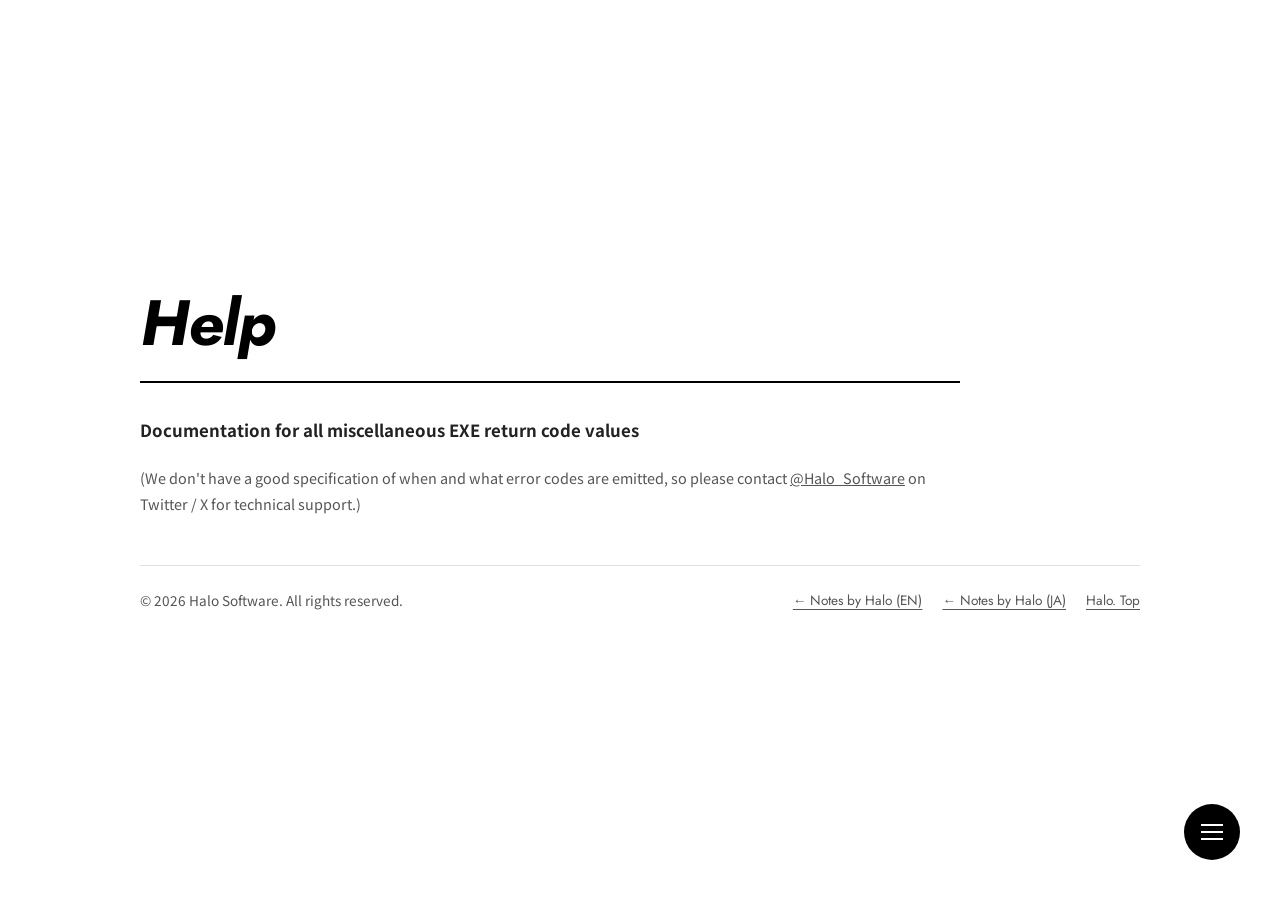
==== help.html @ 93147763 "Update site design with Jost typography, Homebrew instructions, and configure CNAME for notes.gethal" ====
<!DOCTYPE html>
<html lang="en">
<head>
  <meta charset="UTF-8">
  <meta http-equiv="X-UA-Compatible" content="IE=edge">
  <meta name="viewport" content="width=device-width, initial-scale=1.0">

  <!-- Google AdSense Verification -->
  <script async src="https://pagead2.googlesyndication.com/pagead/js/adsbygoogle.js?client=ca-pub-6644000083607773" crossorigin="anonymous"></script>

  <title>Help - Notes by Halo</title>

  <link rel="apple-touch-icon" type="image/png" href="apple-touch-icon-180x180.png">
  <link rel="icon" type="image/png" href="icon-192x192.png">
  <link rel="stylesheet" href="style.css">
</head>
<body>

  <!-- Menu Toggle Input -->
  <input type="checkbox" id="menu-toggle-input" aria-hidden="true">
  <label for="menu-toggle-input" class="menu-btn" aria-label="Toggle navigation menu">
    <span></span>
    <span></span>
    <span></span>
  </label>

  <nav class="menu-overlay" aria-label="Site Navigation">
    <ul>
      <li><a href="index.html">Notes by Halo. (EN)</a></li>
      <li><a href="index_ja.html">Notes by Halo. (JA)</a></li>
      <li><a href="policy.html">Policy</a></li>
      <li><a href="https://gethalo.software/">Halo. Official Top</a></li>
    </ul>
  </nav>

  <section class="section white">
    <div class="section-inner">
      <i>
        <h1 class="section-title" style="font-style: italic;">Help</h1>
      </i>

      <div class="doc-card">
        <p>
          <strong>Documentation for all miscellaneous EXE return code values</strong>
        </p>
        <p class="doc-note">
          (We don't have a good specification of when and what error codes are emitted, so please contact <a href="https://twitter.com/halo_software" target="_blank" rel="noopener noreferrer" style="text-decoration: underline;">@Halo_Software</a> on Twitter / X for technical support.)
        </p>
      </div>

      <div class="footer-meta light-border">
        <span>&copy; 2026 Halo Software. All rights reserved.</span>
        <div class="footer-links-inline">
          <a href="index.html">&larr; Notes by Halo (EN)</a>
          <a href="index_ja.html">&larr; Notes by Halo (JA)</a>
          <a href="https://gethalo.software/">Halo. Top</a>
        </div>
      </div>
    </div>
  </section>

</body>
</html>
---- style.css ----
@import url('https://fonts.googleapis.com/css2?family=Jost:ital,wght@0,400;0,500;0,600;0,700;0,800;1,500;1,700;1,800&family=Noto+Sans+JP:wght@400;500;700&display=swap');

:root {
  --bg-white: #ffffff;
  --bg-black: #000000;
  --text-white: #ffffff;
  --text-black: #000000;
  --text-muted-white: #a0a0a0;
  --text-muted-black: #555555;
  --border-light: rgba(0, 0, 0, 0.12);
  --border-dark: rgba(255, 255, 255, 0.2);
  --font-heading: 'Jost', -apple-system, BlinkMacSystemFont, 'Segoe UI', Roboto, sans-serif;
  --font-body: 'Noto Sans JP', -apple-system, BlinkMacSystemFont, sans-serif;
  --transition-fast: 0.2s ease;
  --transition-smooth: 0.35s cubic-bezier(0.16, 1, 0.3, 1);
}

* {
  box-sizing: border-box;
  margin: 0;
  padding: 0;
}

html {
  scroll-behavior: smooth;
  scroll-snap-type: y mandatory;
  font-size: 16px;
}

body {
  background-color: var(--bg-white);
  color: var(--text-black);
  font-family: var(--font-heading);
  line-height: 1.6;
  overflow-x: hidden;
  -webkit-font-smoothing: antialiased;
}

p, span, li {
  font-family: var(--font-body);
}

a {
  color: inherit;
  text-decoration: none;
  transition: opacity var(--transition-fast);
}

a:hover {
  opacity: 0.75;
}

/* ==========================================================================
   Section Base Layout (Full-Viewport Scroll Snap)
   ========================================================================== */
.section {
  position: relative;
  min-height: 100vh;
  min-height: 100dvh;
  scroll-snap-align: start;
  scroll-snap-stop: always;
  padding: clamp(36px, 7vh, 90px) clamp(20px, 7vw, 90px);
  display: flex;
  flex-direction: column;
  justify-content: center;
  box-sizing: border-box;
}

.section.white {
  background-color: var(--bg-white);
  color: var(--text-black);
}

.section.black {
  background-color: var(--bg-black);
  color: var(--text-white);
}

.section-inner {
  width: 100%;
  max-width: 1000px;
  margin: 0 auto;
}

.section-category {
  font-family: var(--font-heading);
  font-size: clamp(0.8rem, 1.8vw, 0.95rem);
  font-weight: 700;
  text-transform: uppercase;
  letter-spacing: 0.12em;
  color: var(--text-muted-black);
  margin-bottom: 0.4rem;
  display: block;
}

.section-category.white-text {
  color: var(--text-muted-white);
}

.section-title {
  font-family: var(--font-heading);
  font-size: clamp(2.2rem, 5vw, 4rem);
  font-weight: 700;
  letter-spacing: -0.02em;
  margin-bottom: clamp(1rem, 2.5vh, 1.75rem);
  line-height: 1.1;
}

.section-footnote {
  position: absolute;
  bottom: clamp(1.25rem, 3.5vh, 2.25rem);
  left: clamp(20px, 7vw, 90px);
  font-size: 0.85rem;
  color: var(--text-muted-white);
  font-weight: 400;
}

/* ==========================================================================
   Hero Section
   ========================================================================== */
.section-hero {
  position: relative;
}

.hero-box {
  display: flex;
  flex-direction: column;
  align-items: flex-start;
  justify-content: center;
}

.hero-logo {
  font-family: var(--font-heading);
  font-size: clamp(4.2rem, 14vw, 10.5rem);
  font-weight: 800;
  font-style: italic;
  letter-spacing: -0.04em;
  line-height: 0.92;
  margin-bottom: 1.5rem;
  animation: slideIn 0.6s var(--transition-smooth) both;
}

.hero-sub {
  font-family: var(--font-heading);
  font-size: clamp(1.3rem, 3.6vw, 2.5rem);
  font-weight: 500;
  font-style: italic;
  letter-spacing: -0.02em;
  line-height: 1.25;
  animation: slideIn 0.8s var(--transition-smooth) both;
}

.hero-sub a {
  text-decoration: underline;
  text-underline-offset: 6px;
  text-decoration-thickness: 2px;
}

/* ==========================================================================
   About Section
   ========================================================================== */
.about-quote {
  font-family: var(--font-body);
  font-size: clamp(1.2rem, 2.6vw, 2.1rem);
  line-height: 1.7;
  font-weight: 400;
  max-width: 900px;
  color: #eeeeee;
}

/* Notes About Specific */
.notes-catchphrase {
  font-family: var(--font-heading);
  font-size: clamp(1.5rem, 3.2vw, 2.5rem);
  font-weight: 700;
  margin-bottom: 0.75rem;
  color: #ffffff;
}

.notes-lead {
  font-family: var(--font-body);
  font-size: clamp(0.95rem, 1.8vw, 1.15rem);
  color: #cccccc;
  margin-bottom: clamp(1.25rem, 3vh, 2.25rem);
  max-width: 800px;
}

.notes-features {
  display: grid;
  grid-template-columns: repeat(auto-fit, minmax(260px, 1fr));
  gap: clamp(1.25rem, 3vw, 2.5rem);
  list-style: none;
}

.notes-feature-item {
  border-top: 1px solid var(--border-dark);
  padding-top: 1rem;
}

.notes-feature-item h3 {
  font-family: var(--font-heading);
  font-size: clamp(1.3rem, 2.2vw, 1.75rem);
  font-weight: 700;
  margin-bottom: 0.5rem;
  color: #ffffff;
}

.notes-feature-item p {
  font-size: 0.95rem;
  color: #dddddd;
  line-height: 1.65;
  margin-bottom: 0.5rem;
}

.notes-quote {
  font-family: var(--font-body);
  font-size: 0.85rem;
  font-style: italic;
  color: var(--text-muted-white);
}

/* ==========================================================================
   Individual Product Section Layout
   ========================================================================== */
.product-single {
  display: flex;
  flex-direction: column;
  justify-content: center;
}

.product-header {
  display: flex;
  align-items: center;
  gap: 1.25rem;
  margin-bottom: 1rem;
}

.product-icon {
  width: clamp(56px, 10vw, 76px);
  height: clamp(56px, 10vw, 76px);
  border-radius: 18px;
  object-fit: contain;
  background-color: #f7f7f7;
  border: 1px solid var(--border-light);
  flex-shrink: 0;
}

.product-name {
  font-family: var(--font-heading);
  font-size: clamp(2.2rem, 5vw, 3.8rem);
  font-weight: 700;
  letter-spacing: -0.03em;
  line-height: 1.1;
}

.product-name a {
  text-decoration: none;
}

.product-desc {
  font-family: var(--font-body);
  font-size: clamp(1rem, 1.8vw, 1.18rem);
  line-height: 1.75;
  margin-bottom: 1.5rem;
  max-width: 820px;
  color: #222222;
}

.tech-stack {
  margin-top: 0.5rem;
  padding-top: 1.25rem;
  border-top: 1px solid var(--border-light);
  max-width: 820px;
}

.tech-stack-title {
  font-weight: 700;
  font-size: 0.85rem;
  text-transform: uppercase;
  letter-spacing: 0.08em;
  margin-bottom: 0.5rem;
  color: var(--text-muted-black);
}

.tech-groups-row {
  display: flex;
  flex-wrap: wrap;
  gap: clamp(1.25rem, 4vw, 2.5rem);
}

.tech-group {
  margin-bottom: 0.25rem;
}

.tech-group-name {
  font-weight: 600;
  font-size: 0.92rem;
  margin-bottom: 0.2rem;
  display: block;
}

.tech-list {
  list-style: disc inside;
  margin-left: 0.25rem;
  color: #444444;
  font-size: 0.92rem;
}

.tech-list li {
  margin-bottom: 0.15rem;
}

/* ==========================================================================
   Aligned App Store Badges & Action Buttons (Uniform 42px Visible Height)
   ========================================================================== */
.product-actions {
  display: flex;
  flex-wrap: wrap;
  align-items: center;
  gap: 0.85rem;
  margin-top: 1.5rem;
}

.badge-link {
  display: inline-flex;
  align-items: center;
  justify-content: center;
  height: 44px;
  line-height: 0;
}

ms-store-badge {
  display: inline-flex;
  align-items: center;
  height: 44px;
  line-height: 0;
}

ms-store-badge::part(img) {
  height: 44px !important;
  width: auto !important;
  display: block;
}

.store-badge-img {
  width: auto;
  display: block;
}

/* Compensate for Google Play official PNG transparent clear-space so visible box is 42px tall */
.store-badge-img.en {
  height: 62.5px;
  margin: -10.25px;
}

.store-badge-img.ja {
  height: 55px;
  margin: -6.5px 0;
}

.btn-link {
  display: inline-flex;
  align-items: center;
  justify-content: center;
  gap: 0.5rem;
  height: 42px;
  padding: 0 1.3rem;
  border: 1.5px solid var(--text-black);
  border-radius: 9999px;
  font-weight: 600;
  font-size: 0.9rem;
  color: var(--text-black);
  background: transparent;
  transition: all var(--transition-fast);
}

.btn-link:hover {
  background: var(--text-black);
  color: var(--text-white);
  opacity: 1;
}

/* ==========================================================================
   SNS & Contact Section
   ========================================================================== */
.contact-block {
  margin-bottom: 2.75rem;
}

.contact-subtitle {
  font-family: var(--font-heading);
  font-size: clamp(1.35rem, 2.8vw, 1.85rem);
  font-weight: 600;
  margin-bottom: 1.25rem;
  color: #ffffff;
}

.sns-list {
  display: flex;
  flex-wrap: wrap;
  align-items: center;
  gap: 1.5rem;
  margin-bottom: 1.5rem;
}

.sns-link {
  display: inline-flex;
  align-items: center;
  justify-content: center;
  width: 50px;
  height: 50px;
  border-radius: 50%;
  border: 1px solid var(--border-dark);
  color: var(--text-white);
  transition: all var(--transition-fast);
}

.sns-link svg {
  width: 22px;
  height: 22px;
  fill: currentColor;
}

.sns-link:hover {
  background-color: var(--text-white);
  color: var(--text-black);
  border-color: var(--text-white);
  opacity: 1;
  transform: translateY(-2px);
}

.email-address {
  font-family: var(--font-heading);
  font-size: clamp(1.2rem, 2.4vw, 1.7rem);
  font-weight: 500;
  color: #ffffff;
  display: inline-block;
  border-bottom: 1px solid var(--border-dark);
  padding-bottom: 4px;
}

.footer-meta {
  margin-top: 3rem;
  padding-top: 1.5rem;
  border-top: 1px solid rgba(255, 255, 255, 0.12);
  display: flex;
  flex-wrap: wrap;
  justify-content: space-between;
  align-items: center;
  gap: 1rem;
  font-size: 0.85rem;
  color: var(--text-muted-white);
}

.footer-meta.light-border {
  border-top-color: var(--border-light);
  color: var(--text-muted-black);
}

.footer-links-inline {
  display: flex;
  flex-wrap: wrap;
  gap: 1.25rem;
}

.footer-links-inline a {
  text-decoration: underline;
  text-underline-offset: 4px;
}

/* ==========================================================================
   Subpages (Policy / Help)
   ========================================================================== */
.doc-card {
  max-width: 820px;
  border-top: 2px solid var(--text-black);
  padding-top: 2rem;
}

.doc-card p, .doc-card h5 {
  font-family: var(--font-body);
  font-size: 1.05rem;
  font-weight: 400;
  line-height: 1.8;
  margin-bottom: 1.25rem;
  color: #222222;
}

.doc-card .doc-note {
  font-size: 0.9rem;
  color: var(--text-muted-black);
}

/* ==========================================================================
   Difference Hamburger Menu (Floating)
   ========================================================================== */
.menu-btn {
  position: fixed;
  bottom: clamp(1.5rem, 4vw, 2.5rem);
  right: clamp(1.5rem, 4vw, 2.5rem);
  width: 56px;
  height: 56px;
  border-radius: 50%;
  background-color: #ffffff;
  mix-blend-mode: difference;
  z-index: 1000;
  cursor: pointer;
  display: flex;
  flex-direction: column;
  justify-content: center;
  align-items: center;
  gap: 5px;
  border: none;
  outline: none;
  transition: transform var(--transition-fast);
}

.menu-btn:hover {
  transform: scale(1.08);
}

.menu-btn span {
  display: block;
  width: 22px;
  height: 2px;
  background-color: #000000;
  transition: all var(--transition-smooth);
}

/* Checkbox Toggle State */
#menu-toggle-input {
  display: none;
}

#menu-toggle-input:checked ~ .menu-btn span:nth-child(1) {
  transform: translateY(7px) rotate(45deg);
}

#menu-toggle-input:checked ~ .menu-btn span:nth-child(2) {
  opacity: 0;
}

#menu-toggle-input:checked ~ .menu-btn span:nth-child(3) {
  transform: translateY(-7px) rotate(-45deg);
}

/* Overlay Navigation Panel */
.menu-overlay {
  position: fixed;
  inset: 0;
  background-color: rgba(0, 0, 0, 0.96);
  z-index: 999;
  display: flex;
  flex-direction: column;
  justify-content: center;
  padding: clamp(2rem, 8vw, 6rem);
  opacity: 0;
  pointer-events: none;
  transition: opacity var(--transition-smooth);
}

#menu-toggle-input:checked ~ .menu-overlay {
  opacity: 1;
  pointer-events: auto;
}

.menu-overlay ul {
  list-style: none;
  max-width: 600px;
}

.menu-overlay li {
  margin-bottom: clamp(0.85rem, 2.5vh, 1.65rem);
}

.menu-overlay a {
  font-family: var(--font-heading);
  font-size: clamp(1.85rem, 4.5vw, 3.1rem);
  font-weight: 700;
  font-style: italic;
  color: #ffffff;
  display: inline-block;
  transition: transform var(--transition-fast), opacity var(--transition-fast);
}

.menu-overlay a:hover {
  transform: translateX(12px);
  opacity: 0.8;
}

.menu-overlay .lang-switch {
  margin-top: 1.5rem;
  padding-top: 1.5rem;
  border-top: 1px solid var(--border-dark);
  font-style: normal;
  font-size: clamp(1.1rem, 2.2vw, 1.45rem);
  color: var(--text-muted-white);
}

.menu-overlay .lang-switch a {
  font-style: normal;
  font-size: inherit;
  color: #ffffff;
  text-decoration: underline;
  text-underline-offset: 4px;
}

/* ==========================================================================
   Keyframes
   ========================================================================== */
@keyframes slideIn {
  0% {
    opacity: 0;
    transform: translateX(-30px);
  }
  100% {
    opacity: 1;
    transform: translateX(0);
  }
}
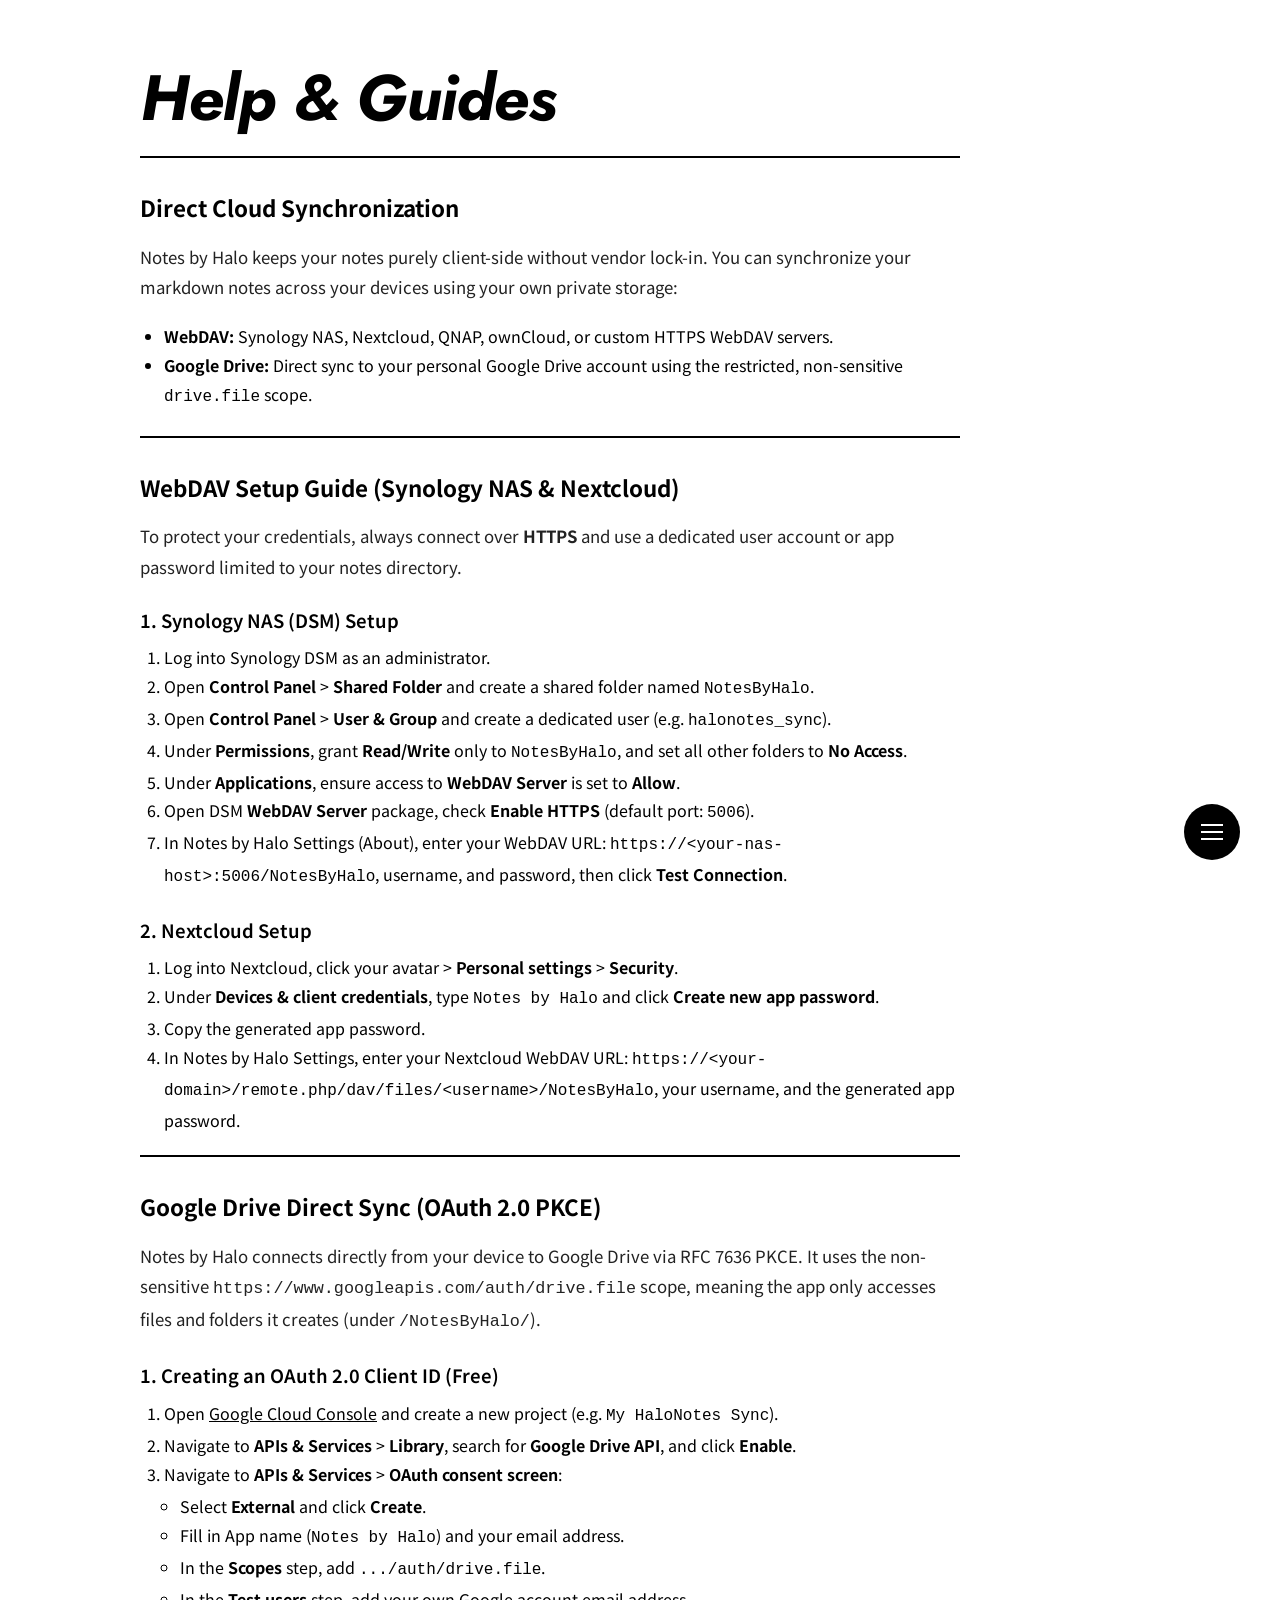
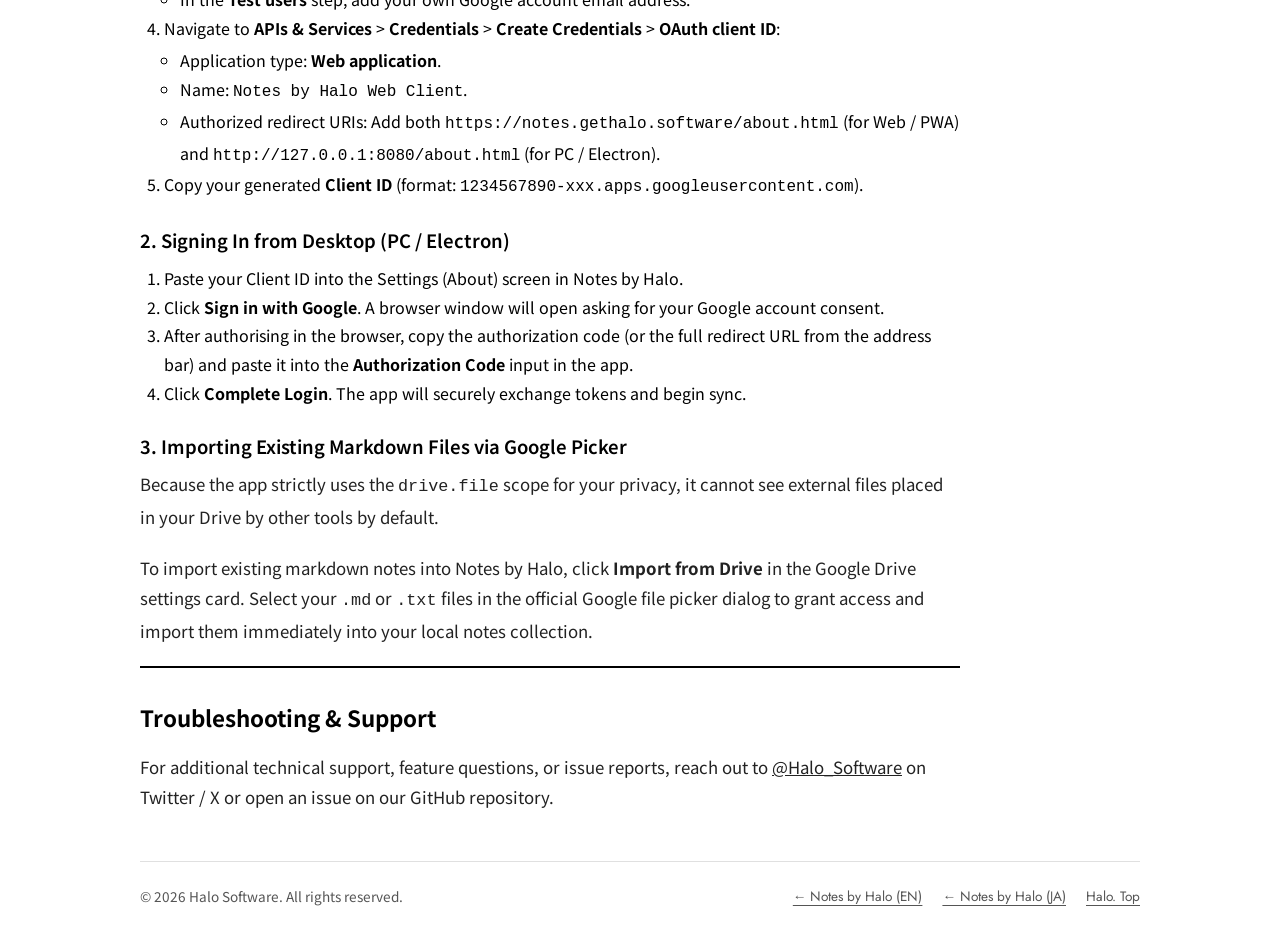
==== commit ea5682c7: "docs: add cloud sync setup guides for WebDAV and Google Drive to help page" ====
--- a/help.html
+++ b/help.html
@@ -8,7 +8,7 @@
   <!-- Google AdSense Verification -->
   <script async src="https://pagead2.googlesyndication.com/pagead/js/adsbygoogle.js?client=ca-pub-6644000083607773" crossorigin="anonymous"></script>
 
-  <title>Help - Notes by Halo</title>
+  <title>Help & Setup Guides - Notes by Halo</title>
 
   <link rel="apple-touch-icon" type="image/png" href="apple-touch-icon-180x180.png">
   <link rel="icon" type="image/png" href="icon-192x192.png">
@@ -28,6 +28,8 @@
     <ul>
       <li><a href="index.html">Notes by Halo. (EN)</a></li>
       <li><a href="index_ja.html">Notes by Halo. (JA)</a></li>
+      <li><a href="help.html">Help &amp; Guides</a></li>
+      <li><a href="mcp.html">MCP Setup</a></li>
       <li><a href="policy.html">Policy</a></li>
       <li><a href="https://gethalo.software/">Halo. Official Top</a></li>
     </ul>
@@ -36,15 +38,99 @@
   <section class="section white">
     <div class="section-inner">
       <i>
-        <h1 class="section-title" style="font-style: italic;">Help</h1>
+        <h1 class="section-title" style="font-style: italic;">Help &amp; Guides</h1>
       </i>
 
-      <div class="doc-card">
+      <!-- Section: Cloud Sync Overview -->
+      <div class="doc-card" id="cloud-sync">
+        <h2 style="font-family: var(--font-body); font-size: 1.4rem; font-weight: 700; margin-bottom: 1rem;">Direct Cloud Synchronization</h2>
         <p>
-          <strong>Documentation for all miscellaneous EXE return code values</strong>
+          Notes by Halo keeps your notes purely client-side without vendor lock-in. You can synchronize your markdown notes across your devices using your own private storage:
         </p>
-        <p class="doc-note">
-          (We don't have a good specification of when and what error codes are emitted, so please contact <a href="https://twitter.com/halo_software" target="_blank" rel="noopener noreferrer" style="text-decoration: underline;">@Halo_Software</a> on Twitter / X for technical support.)
+        <ul style="line-height: 1.8; margin-left: 1.5rem; margin-bottom: 1.5rem;">
+          <li><strong>WebDAV:</strong> Synology NAS, Nextcloud, QNAP, ownCloud, or custom HTTPS WebDAV servers.</li>
+          <li><strong>Google Drive:</strong> Direct sync to your personal Google Drive account using the restricted, non-sensitive <code>drive.file</code> scope.</li>
+        </ul>
+      </div>
+
+      <!-- Section: WebDAV (Synology NAS / Nextcloud) -->
+      <div class="doc-card" id="webdav">
+        <h2 style="font-family: var(--font-body); font-size: 1.4rem; font-weight: 700; margin-bottom: 1rem;">WebDAV Setup Guide (Synology NAS &amp; Nextcloud)</h2>
+        <p>
+          To protect your credentials, always connect over <strong>HTTPS</strong> and use a dedicated user account or app password limited to your notes directory.
+        </p>
+
+        <h3 style="font-family: var(--font-body); font-size: 1.15rem; font-weight: 600; margin-top: 1.5rem; margin-bottom: 0.5rem;">1. Synology NAS (DSM) Setup</h3>
+        <ol style="line-height: 1.8; margin-left: 1.5rem; margin-bottom: 1.25rem;">
+          <li>Log into Synology DSM as an administrator.</li>
+          <li>Open <strong>Control Panel</strong> &gt; <strong>Shared Folder</strong> and create a shared folder named <code>NotesByHalo</code>.</li>
+          <li>Open <strong>Control Panel</strong> &gt; <strong>User &amp; Group</strong> and create a dedicated user (e.g. <code>halonotes_sync</code>).</li>
+          <li>Under <strong>Permissions</strong>, grant <strong>Read/Write</strong> only to <code>NotesByHalo</code>, and set all other folders to <strong>No Access</strong>.</li>
+          <li>Under <strong>Applications</strong>, ensure access to <strong>WebDAV Server</strong> is set to <strong>Allow</strong>.</li>
+          <li>Open DSM <strong>WebDAV Server</strong> package, check <strong>Enable HTTPS</strong> (default port: <code>5006</code>).</li>
+          <li>In Notes by Halo Settings (About), enter your WebDAV URL: <code>https://&lt;your-nas-host&gt;:5006/NotesByHalo</code>, username, and password, then click <strong>Test Connection</strong>.</li>
+        </ol>
+
+        <h3 style="font-family: var(--font-body); font-size: 1.15rem; font-weight: 600; margin-top: 1.5rem; margin-bottom: 0.5rem;">2. Nextcloud Setup</h3>
+        <ol style="line-height: 1.8; margin-left: 1.5rem; margin-bottom: 1.25rem;">
+          <li>Log into Nextcloud, click your avatar &gt; <strong>Personal settings</strong> &gt; <strong>Security</strong>.</li>
+          <li>Under <strong>Devices &amp; client credentials</strong>, type <code>Notes by Halo</code> and click <strong>Create new app password</strong>.</li>
+          <li>Copy the generated app password.</li>
+          <li>In Notes by Halo Settings, enter your Nextcloud WebDAV URL: <code>https://&lt;your-domain&gt;/remote.php/dav/files/&lt;username&gt;/NotesByHalo</code>, your username, and the generated app password.</li>
+        </ol>
+      </div>
+
+      <!-- Section: Google Drive Direct Sync -->
+      <div class="doc-card" id="google-drive">
+        <h2 style="font-family: var(--font-body); font-size: 1.4rem; font-weight: 700; margin-bottom: 1rem;">Google Drive Direct Sync (OAuth 2.0 PKCE)</h2>
+        <p>
+          Notes by Halo connects directly from your device to Google Drive via RFC 7636 PKCE. It uses the non-sensitive <code>https://www.googleapis.com/auth/drive.file</code> scope, meaning the app only accesses files and folders it creates (under <code>/NotesByHalo/</code>).
+        </p>
+
+        <h3 style="font-family: var(--font-body); font-size: 1.15rem; font-weight: 600; margin-top: 1.5rem; margin-bottom: 0.5rem;">1. Creating an OAuth 2.0 Client ID (Free)</h3>
+        <ol style="line-height: 1.8; margin-left: 1.5rem; margin-bottom: 1.25rem;">
+          <li>Open <a href="https://console.cloud.google.com/" target="_blank" rel="noopener noreferrer" style="text-decoration: underline;">Google Cloud Console</a> and create a new project (e.g. <code>My HaloNotes Sync</code>).</li>
+          <li>Navigate to <strong>APIs &amp; Services</strong> &gt; <strong>Library</strong>, search for <strong>Google Drive API</strong>, and click <strong>Enable</strong>.</li>
+          <li>Navigate to <strong>APIs &amp; Services</strong> &gt; <strong>OAuth consent screen</strong>:
+            <ul style="margin-left: 1rem; margin-top: 0.25rem;">
+              <li>Select <strong>External</strong> and click <strong>Create</strong>.</li>
+              <li>Fill in App name (<code>Notes by Halo</code>) and your email address.</li>
+              <li>In the <strong>Scopes</strong> step, add <code>.../auth/drive.file</code>.</li>
+              <li>In the <strong>Test users</strong> step, add your own Google account email address.</li>
+            </ul>
+          </li>
+          <li>Navigate to <strong>APIs &amp; Services</strong> &gt; <strong>Credentials</strong> &gt; <strong>Create Credentials</strong> &gt; <strong>OAuth client ID</strong>:
+            <ul style="margin-left: 1rem; margin-top: 0.25rem;">
+              <li>Application type: <strong>Web application</strong>.</li>
+              <li>Name: <code>Notes by Halo Web Client</code>.</li>
+              <li>Authorized redirect URIs: Add both <code>https://notes.gethalo.software/about.html</code> (for Web / PWA) and <code>http://127.0.0.1:8080/about.html</code> (for PC / Electron).</li>
+            </ul>
+          </li>
+          <li>Copy your generated <strong>Client ID</strong> (format: <code>1234567890-xxx.apps.googleusercontent.com</code>).</li>
+        </ol>
+
+        <h3 style="font-family: var(--font-body); font-size: 1.15rem; font-weight: 600; margin-top: 1.5rem; margin-bottom: 0.5rem;">2. Signing In from Desktop (PC / Electron)</h3>
+        <ol style="line-height: 1.8; margin-left: 1.5rem; margin-bottom: 1.25rem;">
+          <li>Paste your Client ID into the Settings (About) screen in Notes by Halo.</li>
+          <li>Click <strong>Sign in with Google</strong>. A browser window will open asking for your Google account consent.</li>
+          <li>After authorising in the browser, copy the authorization code (or the full redirect URL from the address bar) and paste it into the <strong>Authorization Code</strong> input in the app.</li>
+          <li>Click <strong>Complete Login</strong>. The app will securely exchange tokens and begin sync.</li>
+        </ol>
+
+        <h3 style="font-family: var(--font-body); font-size: 1.15rem; font-weight: 600; margin-top: 1.5rem; margin-bottom: 0.5rem;">3. Importing Existing Markdown Files via Google Picker</h3>
+        <p>
+          Because the app strictly uses the <code>drive.file</code> scope for your privacy, it cannot see external files placed in your Drive by other tools by default.
+        </p>
+        <p>
+          To import existing markdown notes into Notes by Halo, click <strong>Import from Drive</strong> in the Google Drive settings card. Select your <code>.md</code> or <code>.txt</code> files in the official Google file picker dialog to grant access and import them immediately into your local notes collection.
+        </p>
+      </div>
+
+      <!-- Section: Troubleshooting -->
+      <div class="doc-card" id="troubleshooting">
+        <h2 style="font-family: var(--font-body); font-size: 1.4rem; font-weight: 700; margin-bottom: 1rem;">Troubleshooting &amp; Support</h2>
+        <p>
+          For additional technical support, feature questions, or issue reports, reach out to <a href="https://twitter.com/halo_software" target="_blank" rel="noopener noreferrer" style="text-decoration: underline;">@Halo_Software</a> on Twitter / X or open an issue on our GitHub repository.
         </p>
       </div>
 
